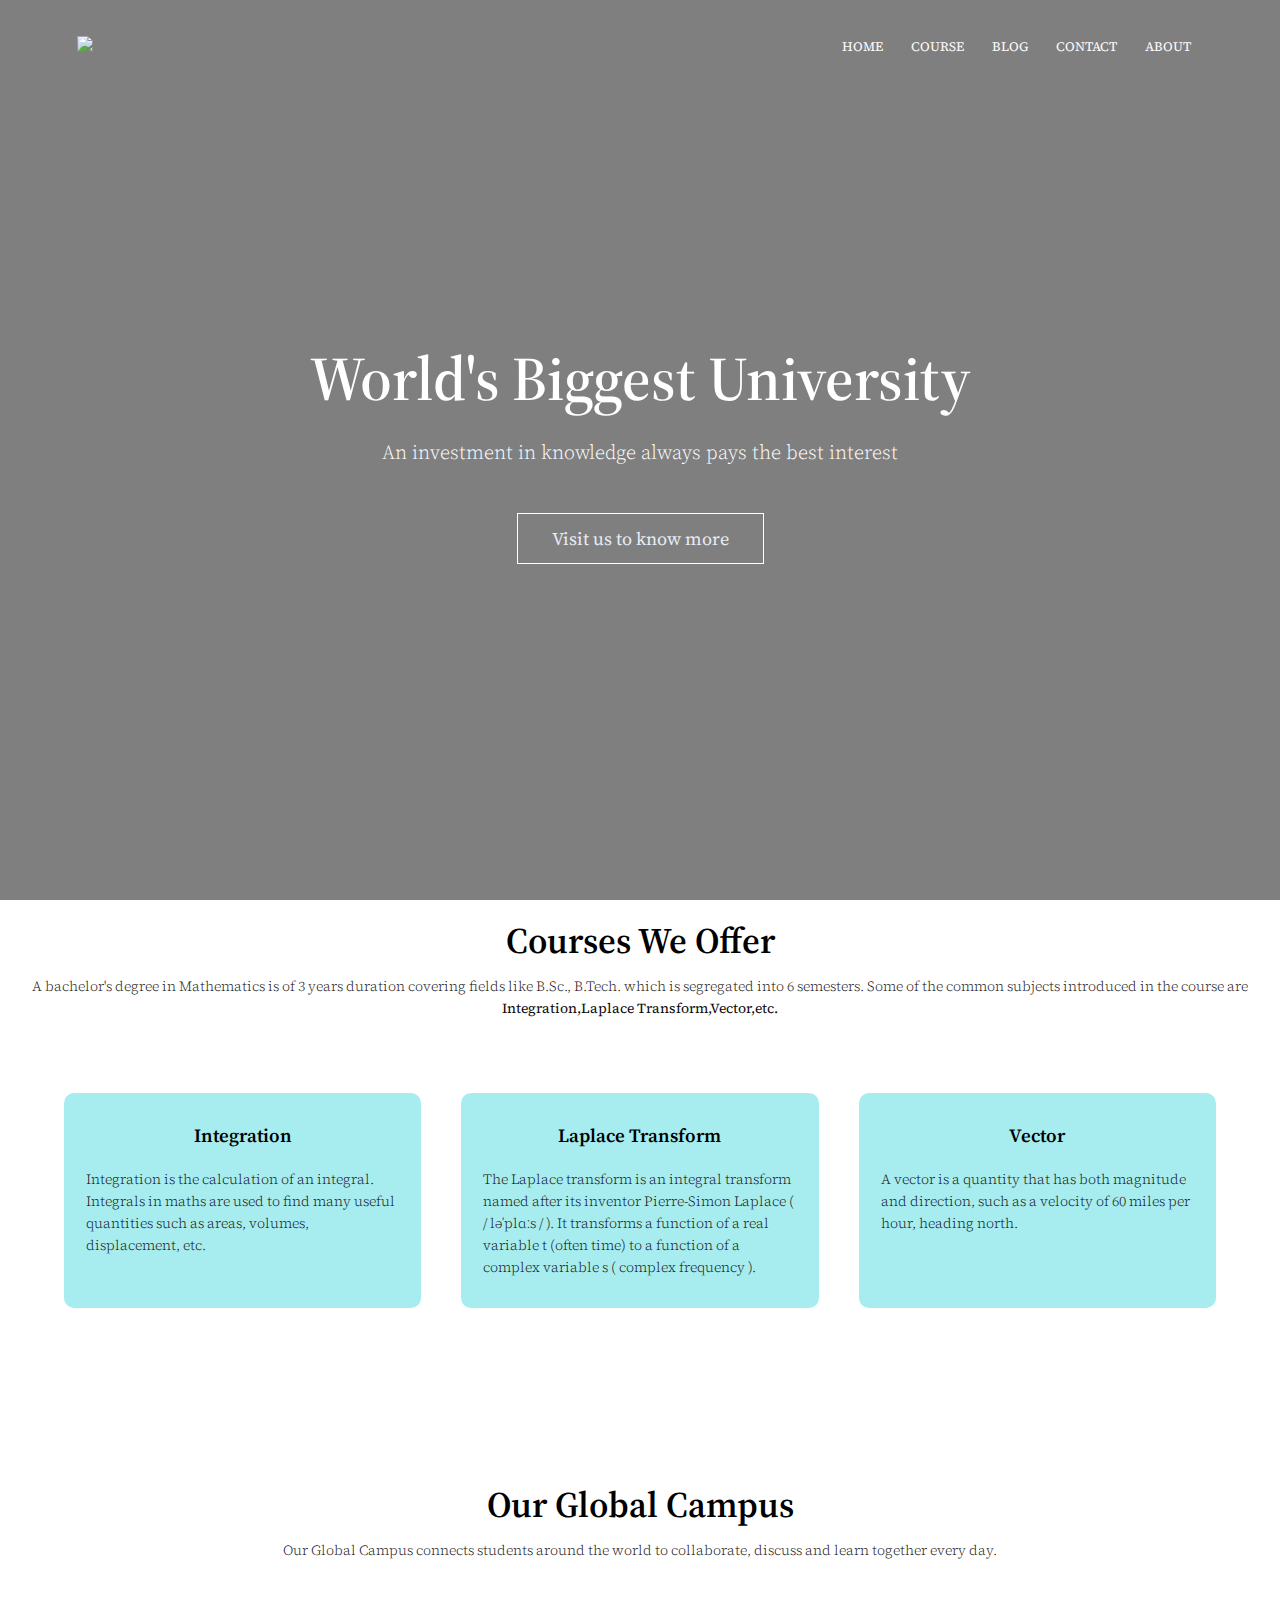
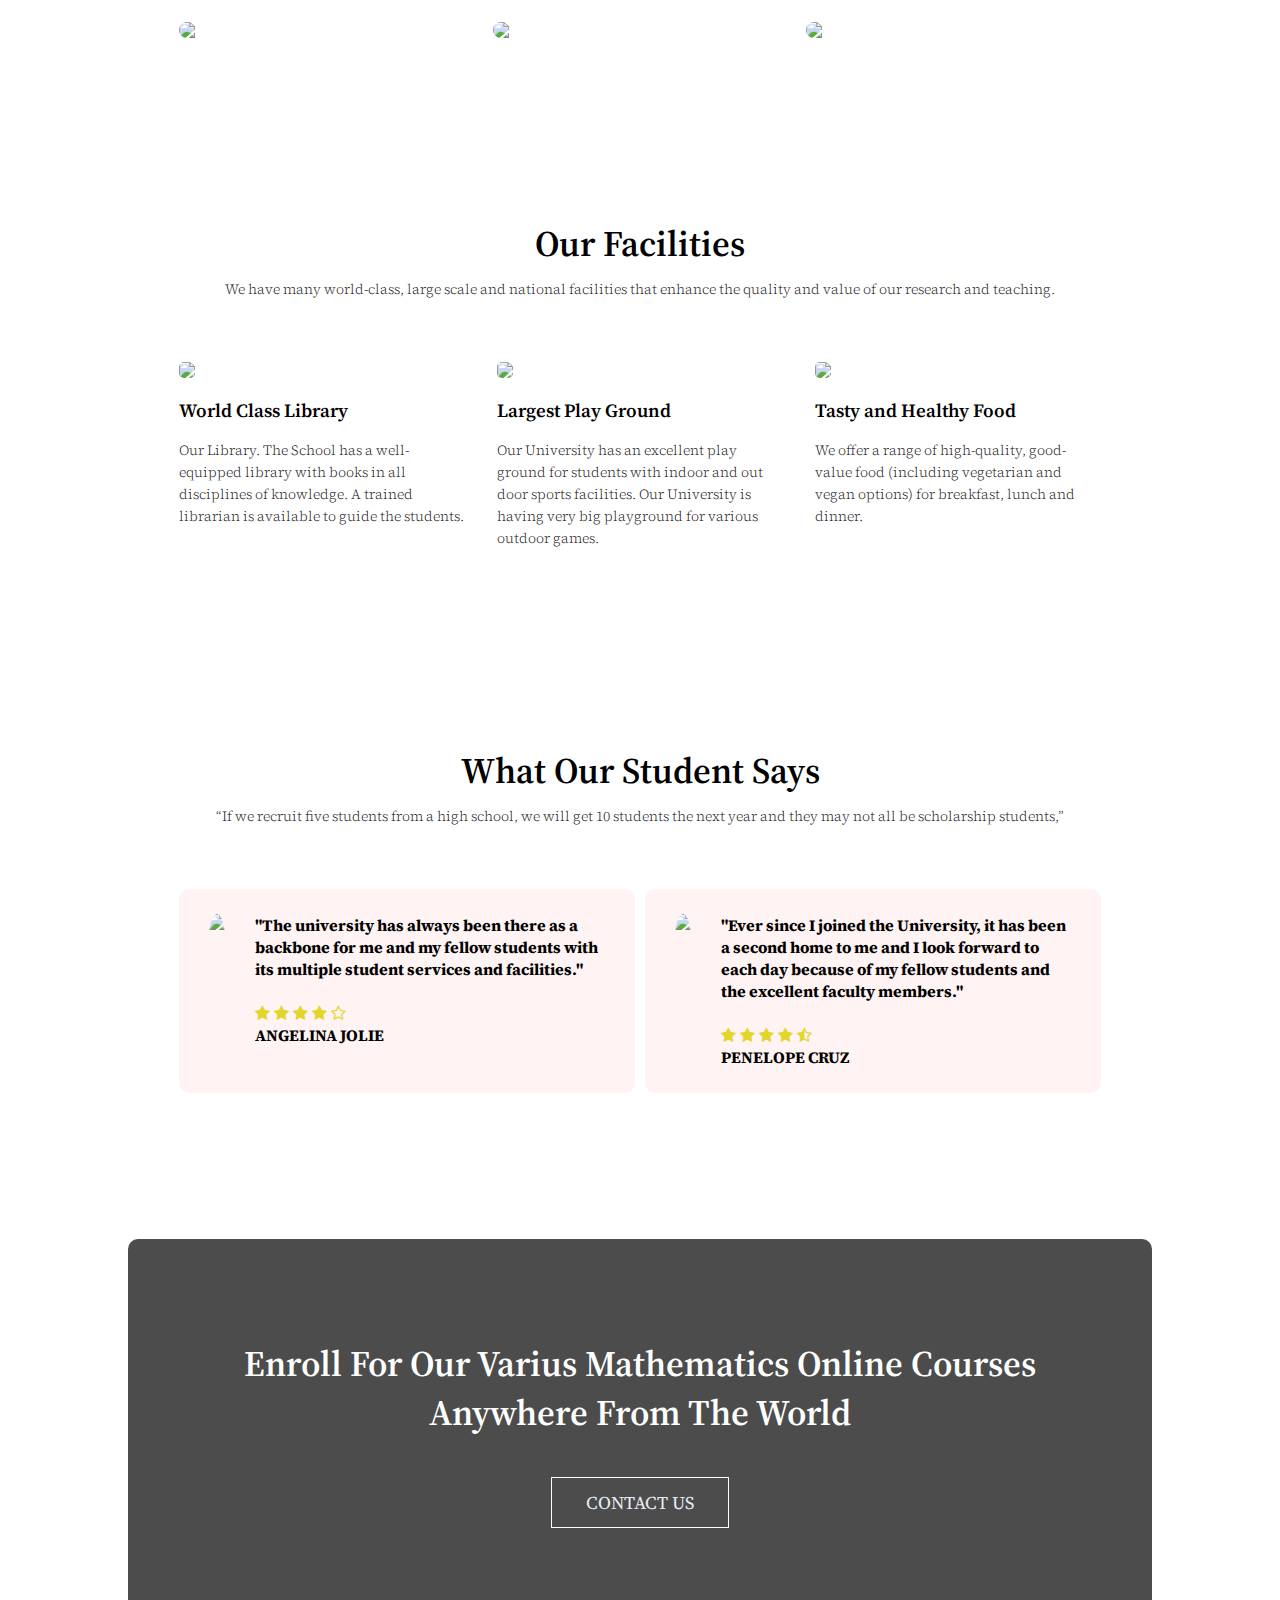
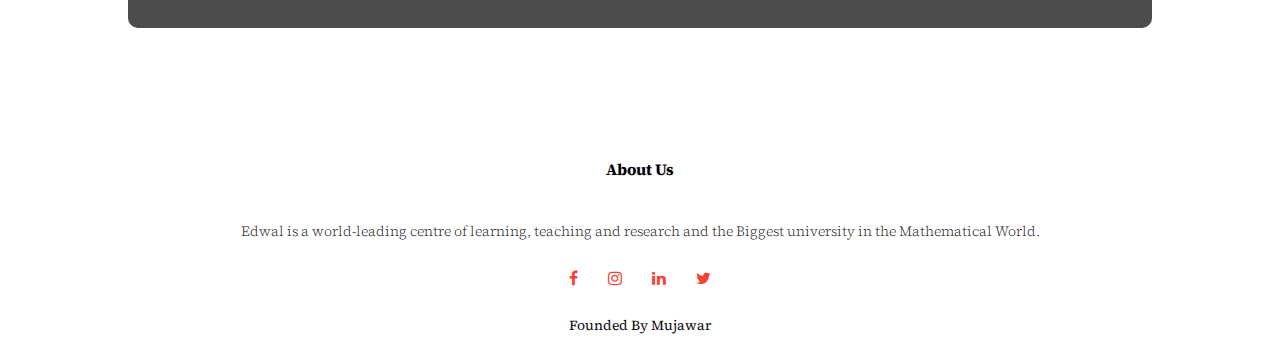
==== index.html @ 0825c918 "Initial Commit" ====
<!DOCTYPE html>
<html>
    <head>
        <meta name="veiwport" content="with=device-width,initial-scale=1.0">
        <title>University Website design</title>
        <link rel="stylesheet" href="style.css">
        <link rel="preconnect" href="https://fonts.googleapis.com">
<link rel="preconnect" href="https://fonts.gstatic.com" crossorigin>
<link href="https://fonts.googleapis.com/css2?family=Source+Serif+4&display=swap" rel="stylesheet">
<link rel="stylesheet" href="https://cdnjs.cloudflare.com/ajax/libs/font-awesome/4.7.0/css/font-awesome.min.css">
    </head>
<body>
<section class="header">
    <nav>
        <a href="index.html"><img src="C:\Users\Ayub\OneDrive\Documents\EDWAL\website\edwal.png"></a>
            <div class="nav-links" id="navLinks">
               <i class="fa fa-times" onclick="hideMenu()"></i>
                <ul>
                    <li><a href="index.html">HOME</a></li>
                    <li><a href="course.html">COURSE</a></li>
                    <li><a href="blog.html">BLOG</a></li>
                    <li><a href="contact.html">CONTACT</a></li>
                    <li><a href="about.html">ABOUT</a></li>
                </ul>
            </div>
            <i class="fa fa-bars" onclick="showMenu()"></i>
    </nav>
<div class="text-box">
    <h1>World's Biggest University</h1>
    <p>
        An investment in knowledge always pays the best interest
    </p>
    <a href="" class="hero-btn">Visit us to know more</a>

</div>


</section>
<!--------COURSE------------>
<section>
    <h1 style="text-align: center;width: 100%;padding-top: 16px;">Courses We Offer</h1>
    <p style=" text-align: center;">A bachelor's degree in Mathematics is of 3 years duration covering fields like B.Sc., B.Tech. which is segregated into 6 semesters. Some of the common subjects introduced in the course are <b>Integration,Laplace Transform,Vector,etc.</b>
    </p>
    <div class="row">
        <div class="course-col">
           <h3 style="text-align: center;">Integration</h3>
           <p>Integration is the calculation of an integral. Integrals in maths are used to find many useful quantities such as areas, volumes, displacement, etc.</p>
        </div>
        <div class="course-col">
            <h3 style="text-align: center;">Laplace Transform</h3>
            <p>The Laplace transform is an integral transform named after its inventor Pierre-Simon Laplace ( / ləˈplɑːs / ). It transforms a function of a real variable t (often time) to a function of a complex variable s ( complex frequency ). </p>
        </div>
        <div class="course-col">
            <h3 style="text-align: center;">Vector</h3>
            <p>A vector is a quantity that has both magnitude and direction, such as a velocity of 60 miles per hour, heading north.</p>
        </div>
    </div>
</section>

<!-------campus----->

<section class="campus">
    <h1>Our Global Campus</h1>
    <p>Our Global Campus connects students around the world to collaborate, discuss and learn together every day.</p>
    <div class="row">
        <div class="campus-col">
            <img src="./website/washington(1).png">
            <div class="layer">
                <h3>INDIA</h3>
            </div>
        </div>
        <div class="campus-col">
            <img src="./website/london.png">
            <div class="layer">
                <h3>LONDON</h3>
            </div>
        </div>
        <div class="campus-col">
            <img src="./website/newyork.png">
            <div class="layer">
                <h3>NEW YORK</h3>
            </div>
        </div>
        
    </div>

</section>


<!----Facilities----->
<section class="facilities">
    <h1>Our Facilities</h1>
    <p>We have many world-class, large scale and national facilities that enhance the quality and value of our research and teaching.</p>
    <div class="row">
        <div class="facilities-col">
            <img src="./website/library.png">
            <h3>World Class Library</h3>
            <p>Our Library. The School has a well-equipped library with books in all disciplines of knowledge. A trained librarian is available to guide the students.</p>
        </div>
        <div class="facilities-col">
            <img src="./website/basketball.png">
            <h3>Largest Play Ground</h3>
            <p>Our University has an excellent play ground for students with indoor and out door sports facilities. Our University is having very big playground for various outdoor games. </p>
        </div>
        <div class="facilities-col">
            <img src="./website/cafeteria.png">
            <h3>Tasty and Healthy Food</h3>
            <p>We offer a range of high-quality, good-value food (including vegetarian and vegan options) for breakfast, lunch and dinner. </p>
        </div>
        
        


    </div>



</section>
<!----testimonials------>
<section class="testimonials">
    <h1>What Our Student Says</h1>
    <p>“If we recruit five students from a high school, we will get 10 students the next year and they may not all be scholarship students,”</p>
    <div class="row">
        <div class="testimonials-col">
            <div style="display: flex;">
                <img src="./website/jolie.jpg">
                <div>
                    <h4>"The university has always been there as a backbone for me and my fellow students with its multiple student services and facilities."</h4><br>
                    <i class="fa fa-star"></i>
                    <i class="fa fa-star"></i>
                    <i class="fa fa-star"></i>
                    <i class="fa fa-star"></i>
                    <i class="fa fa-star-o"></i>
                    <br><span style="font-size: medium;font-weight: bold;">ANGELINA JOLIE</span><br>
                </div>
            </div>
        </div>
        <div class="testimonials-col">
            <div style="display: flex;">
                <img src="./website/Penolope cruz.jpg">
                <div>
                    <h4>"Ever since I joined the University, it has been a second home to me and I look forward to each day because of my fellow students and the excellent faculty members."</h4><br>
                    <i class="fa fa-star"></i>
                    <i class="fa fa-star"></i>
                    <i class="fa fa-star"></i>
                    <i class="fa fa-star"></i>
                    <i class="fa fa-star-half-o"></i>
                    <br><span style="font-size: medium;font-weight: bold;">PENELOPE CRUZ</span><br>
                </div>
            </div>
        </div>
       
    </div>

</section>

<!------call to action---->
<section class="cta">
    <h1>Enroll For Our Varius Mathematics Online Courses <br/>Anywhere From The World</h1>
    <a href="" class="hero-btn">CONTACT US</a>
</section>

<!-----Footer----->
<section>
    <h4 class="footer">About Us</h4>
    <p style="text-align: center;">Edwal is a world-leading centre of learning, teaching and research and the Biggest university in the Mathematical World.</p>
    <div style="text-align: center;" class="icons">
        <i class="fa fa-facebook"></i>
        <i class="fa fa-instagram"></i>
        <i class="fa fa-linkedin"></i>
        <i class="fa fa-twitter"></i>
    </div>
    <p style="text-align: center;"><b>Founded By Mujawar</b></p>
</section>






<!-----javascript for toggle Menu----->


<script>
    var navLinks = document.getElementById("navLinks");
    function showMenu(){
        navLinks.style.right = "0";
    }
    function hideMenu(){
        navLinks.style.right = "-200px";
    }
</script>

</body>
</html>
---- style.css ----
*{
    margin: 0;
    padding: 0;
    font-family: 'Source Serif 4', sans-serif;
}
.header{
    min-height: 100vh;
    width: 100%;
    background: linear-gradient( rgba(0, 0, 0, 0.5), rgba(0, 0, 0, 0.5) ), url('./website/ban222.webp');
    background-position: center;
    background-size: cover;
    position: relative;
}
nav{
    display: flex;
    padding: 2% 6%;
    justify-content: space-between;
    align-items: center;
}
nav img{
    width: 150px;
}
.nav-links{
    flex: 1;
    text-align: right;
}
.nav-links ul li{
    list-style: none;
    display: inline-block;
    padding: 8px 12px;
    position: relative;
}
.nav-links ul li a{
    color:rgb(255, 251, 251) ;
    text-decoration:none;
    font-size: 13px;

}
.nav-links ul li::after{
    content:'';
    width: 0%;
    height: 2px;
    background:#dceb0b;
    display:block ;
    margin: auto;
    transition: 0.5s;
}
.nav-links ul li:hover::after{
    width: 100%;   
}
.text-box{
    width:90% ;
    color: #fff;
    position: absolute;
    top: 50%;
    left: 50%;
    transform: translate(-50%,-50%);
    text-align: center;

}
.text-box h1{
    font-size: 62px;
}
.text-box p{
    margin: 10px 0 40px;
    font-size: 20px;
    color: #fff;
}
.hero-btn{
    display: inline-block;
    text-decoration: none;
    color: rgb(231, 237, 245);
    border:1px solid #fff;
    padding: 12px 34px;
    font-size: 18px;
    background: transparent;
    position:relative;
    cursor: pointer;
}
.hero-btn:hover{
    border: 1px solid #dde019;
    background: #cbce18;
    transition: 1s;
}
nav .fa{
    display: none;
}




@media(max-width:700px){
    .text-box h1{
        font-size: 20px;
    } 
    .nav-links ul li{
        display: block;
    }
    .nav-links{
        position: fixed;
        background: #0d77bd;
        height: 100vh;
        width: 200px;
        top: 0;
        right:-200px;
        text-align: left;
        z-index: 2;
        transition: 1s;
        
    }
    nav .fa{
        display: block;
        color: rgb(202, 202, 22);
        margin: 10px; ;
        font-size: 22px;
        cursor: pointer;
        
    }
}
/*-------COURSE------*/
.course{
    width: 80%;
    margin: auto;
    text-align: center;
    padding-top: 100px;

}
h1{
    font-size: 36px;
    font-weight: 600;
}
p{
    color: rgb(10, 7, 7);
    font-size: 14px ;
    font-weight: 300;
    line-height: 22px;
    padding: 10px;

}
.row{
    margin: 5%;
    display: flex;
    justify-content: space-between;
}
.course-col{
    flex-basis: 31%;
    background: #a7ecee;
    border-radius: 10px;
    margin-bottom: 5%;
    padding: 20px 12px;
    box-sizing: border-box;
    transition: 0.5s;
}
h3{
    text-align: center;
    font-weight: 600;
    margin : 10px 0;
}
.course-col:hover{
    box-shadow: 0 0 20px 0px rgba(0,0,0,0.2);
}
@media(max-width: 700px){
    .row{
        flex-direction: column;
    }
}
/*--------campus-------*/
.campus{
    width: 80%;
    margin: auto;
    text-align: center;
    padding-top: 50px;

}
.campus-col{
    flex-basis: 32%;
    border-radius: 10px;
    margin-bottom: 30px;
    position: relative;
    overflow: hidden;
}
.campus-col img{
    width: 100%;
    display: block;
}
.layer{
    background: transparent;
    height: 100%;
    width: 100%;
    position:absolute;
    top: 0;
    left: 0;
    transition: 0.5s;
}
.layer:hover{
    background: rgba(248, 252, 16, 0.7);
}
.layer h3{
    width: 100%;
    font-weight: 500;
    color: rgb(0, 0, 0);
    font-size: 26px;
    bottom: 0;
    left: 50%;
    transform: translate(-50%);
    position: absolute;
    opacity: 0;
    transition: 0.5s;
}
.layer:hover h3{
    bottom: 49%;
    opacity: 1;
}
/*-------facilities-----*/

.facilities{
    width: 80%;
    margin: auto;
    text-align: center ;
    padding-top: 100px;

}
.facilities-col{
    flex-basis: 31%;
    border-radius: 10px;
    margin-bottom: 5%;
    text-align: left;
}
.facilities-col img{
    width: 100%;
    border-radius: 5px;
}
.facilities-col p{
    padding: 0;

}
.facilities-col h3{
    margin-top:15px;
    margin-bottom:16px;
    text-align: left;

}
/*--------testimonials-------*/
.testimonials{
    width: 80%;
    margin: auto;
    padding-top: 100px;
    text-align: center;
}
.testimonials-col{
    flex-basis:44%;
    border-radius:10px;
    margin-bottom:5% ;
    text-align: left;
    background: #fff3f3;
    padding:25px;
    cursor:pointer;
    display: flex;
}
.testimonials-col img{
    height:50px ;
    margin-left:5px ;
    margin-right:30px ;
    border-radius:50% ;

}
.testimonials-col p{
    padding: 0;

}
.testimonials-col h3{
    margin-top: 15px;
    text-align: left;
}
.testimonials-col .fa {
color: rgb(226, 214, 42);
}

/*-------call to action-----*/
.cta{
    margin:100px auto ;
    width:80% ;
    background-image:linear-gradient(rgba(0,0,0,0.7),rgba(0,0,0,0.7)),url(../EDWAL/website/banner2.jpg);
    background-position: center;
    background-size: cover;
    border-radius: 10px;
    text-align: center;
    padding: 100px 0;
}
.cta h1{
    color: #fff;
    padding: 0;
    margin-bottom: 40px;
}
@media(max-width=700px){
    .cta h1{
        font-size: 24px;
    }
}

/*-------footer-----*/
.footer{
    width:100% ;
    text-align:center ;
    padding: 30px 0;
}
.footer h4{
    margin-bottom:25px;
    margin-top:20px;
    font-weight: 600;

}
.icons .fa{
    color:#f44336 ;
    margin:0 13px ;
    cursor: pointer;
    padding:18px 0 ;
    
}
.sub-header{
    min-height: 50vh;
    width: 100%;
    background: linear-gradient( rgba(0, 0, 0, 0.5), rgba(0, 0, 0, 0.5) ), url('./website/background.jpg');
    background-position: center;
    background-size: cover;
    position: relative;
}
nav{
    display: flex;
    padding: 2% 6%;
    justify-content: space-between;
    align-items: center;
}


/*-----blog-content---*/
.blog-content{
    width: 80%;
    margin:auto;
    padding:60px 0;
}
.blog-left{
    flex-basis: 65%;
}
.blog-left img{
    width: 100%;
}
.blog-left h2{
    color:#222 ;
    font-weight:600 ;
    margin:30px 0;

}
.blog-left p{
    color: rgb(0, 0, 0);
    padding: 0;
}
.blog-right{
    flex-basis: 32%;
}
.blog-right h3{
    background:#13140a;
    color:rgb(234, 240, 241) ;
    font-size:7px 0;
    padding:16px ;
    margin-bottom:20px;
}
.blog-right div{
    display:flex ;
    align-items:center ;
    justify-content:space-between;
    color: rgb(9, 197, 181);
    padding: 8px;
    box-sizing: border-box;
}
.comment-box{
    border: 1px solid rgb(12, 9, 9);
    margin: 50px 0;
    padding: 10px 20px;
}
.comment-box h3{
    text-align: left;
}
.comment-form input, .comment-form textarea{
    width:100%;
    padding:10px;
    margin:15px 0;
    box-sizing: border-box;
    border: none;
    outline: none;
    background: #12dde4;

}
.comment-form button{
    margin: 10px 0;
    
}
@media(max-width:700px){
    .sub-header h1{
        font-size: 24px;
    }
}
/*-----contact us-----*/
.location{
    width:80% ;
    margin:auto ;
    padding:80px 0 ;
}
.location iframe{
    width: 100%;
}
.contact-us{
    width: 80%;
    margin: auto;
}
.contact-col{
    flex-basis: 48%;
    margin-bottom: 30px;
}
.contact-col div{
    display: flex;
    margin-bottom:40px ;
    align-items: center;
}
.contact-col div .fa{
    font-size: 28px;
    color: #18959e;
    margin: 10px;
    margin-right: 30px;
}
.contact-col div p{
    padding: 0;
}
.contact-col div h5{
    font-size: 20px;
    margin-bottom: 5px;
    color: rgb(18, 119, 126);
    font-weight: 400;
}
.contact-col input, .contact-col textarea{
    width: 100%;
    padding: 15px;
    margin-bottom: 17px;
    outline: none;
    border: 1px solid #ccc;
    box-sizing: border-box;
}
.sub-header{
    height:50vh ;
    width:100% ;
    background-image:linear-gradient(rgba(4,9,30,0.7),rgba(4,9,30,0.7)),url(./website/background.jpg) ;
    background-position:center ;
    background-size:cover ;
    text-align: center;
    color: #fff;

}
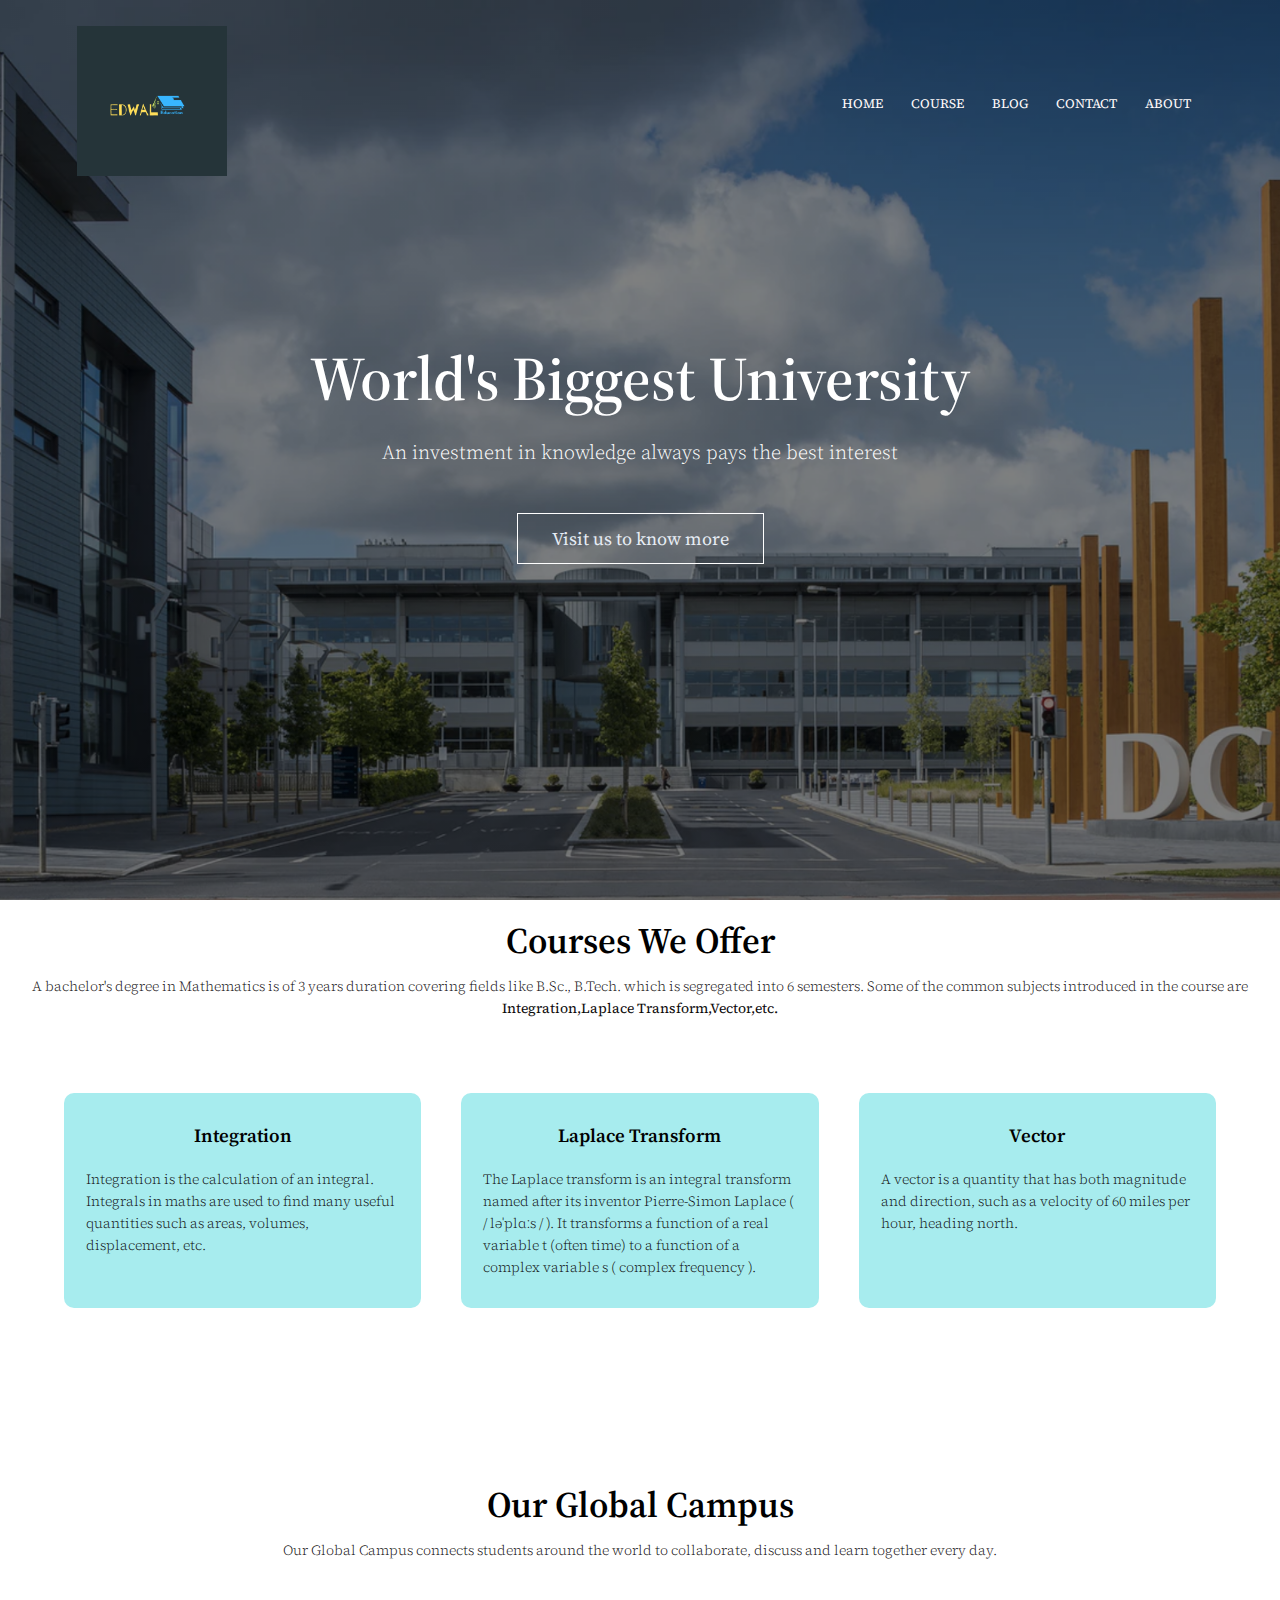
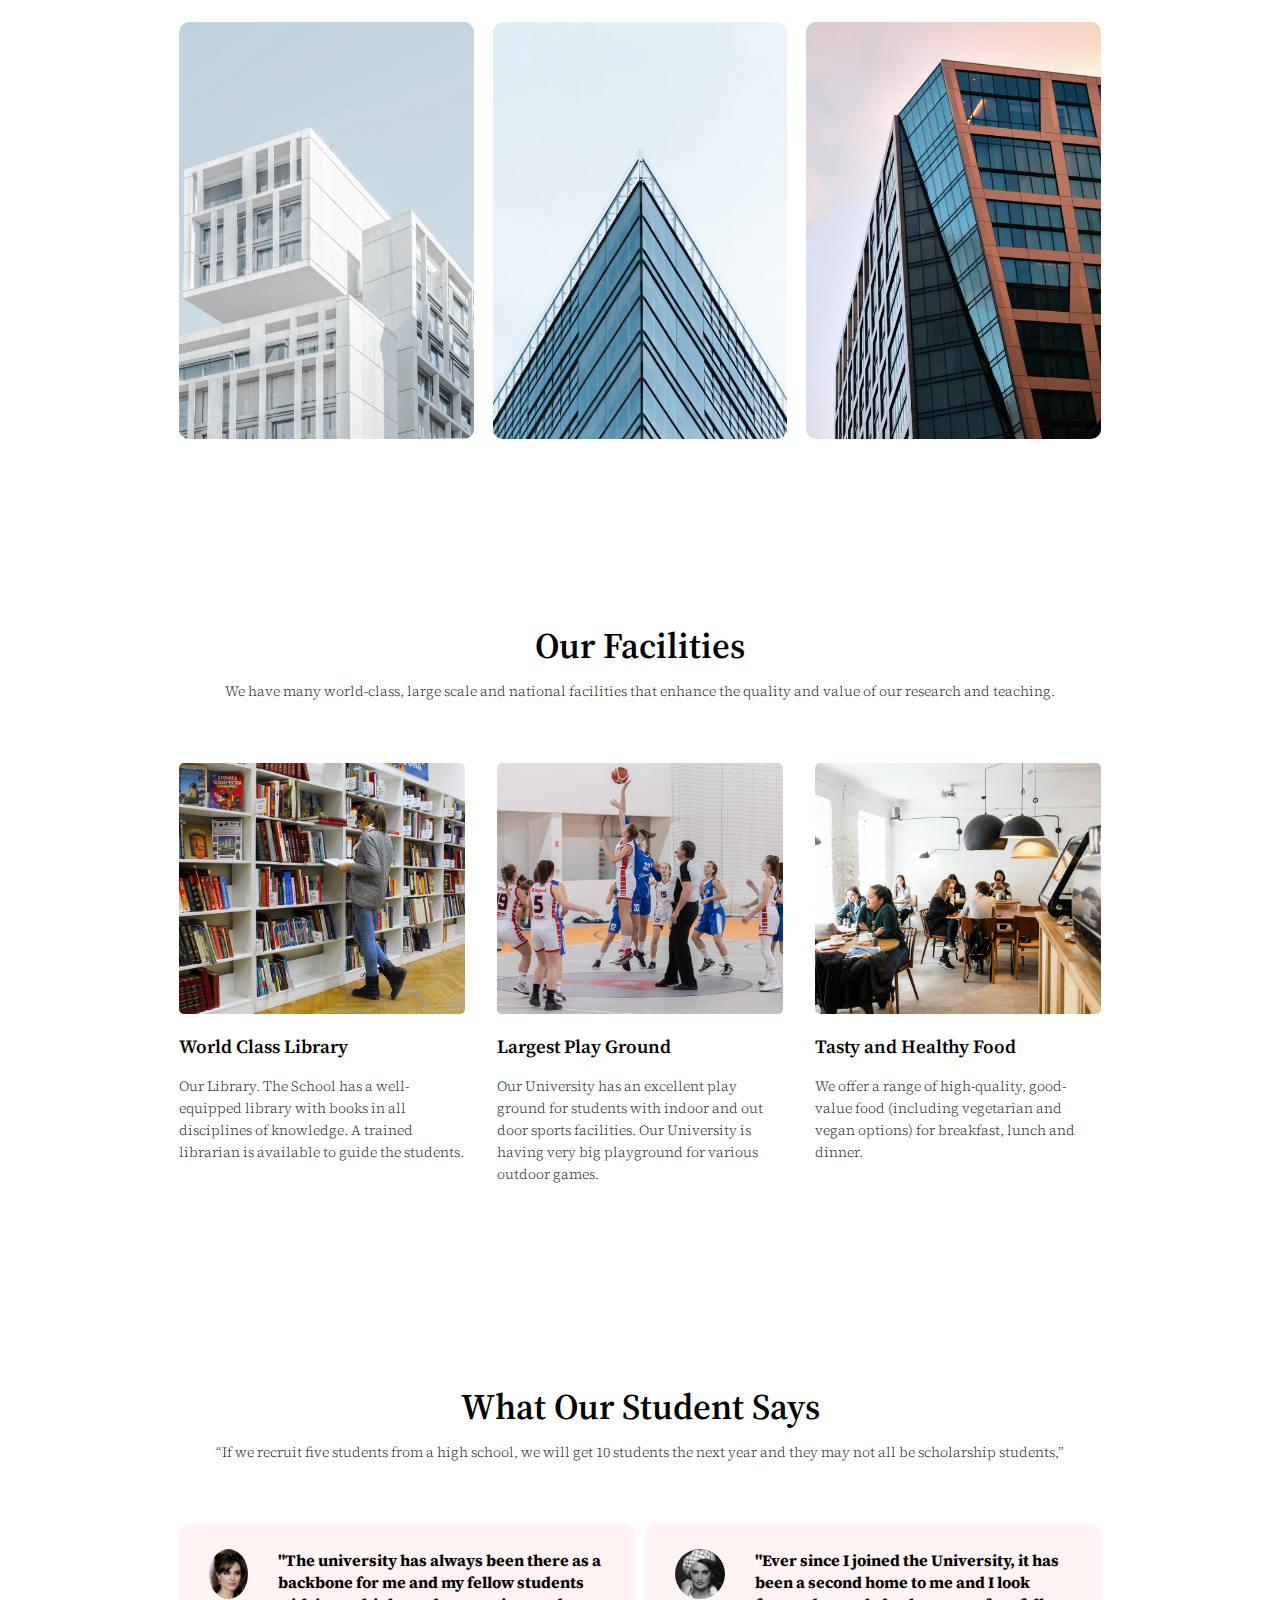
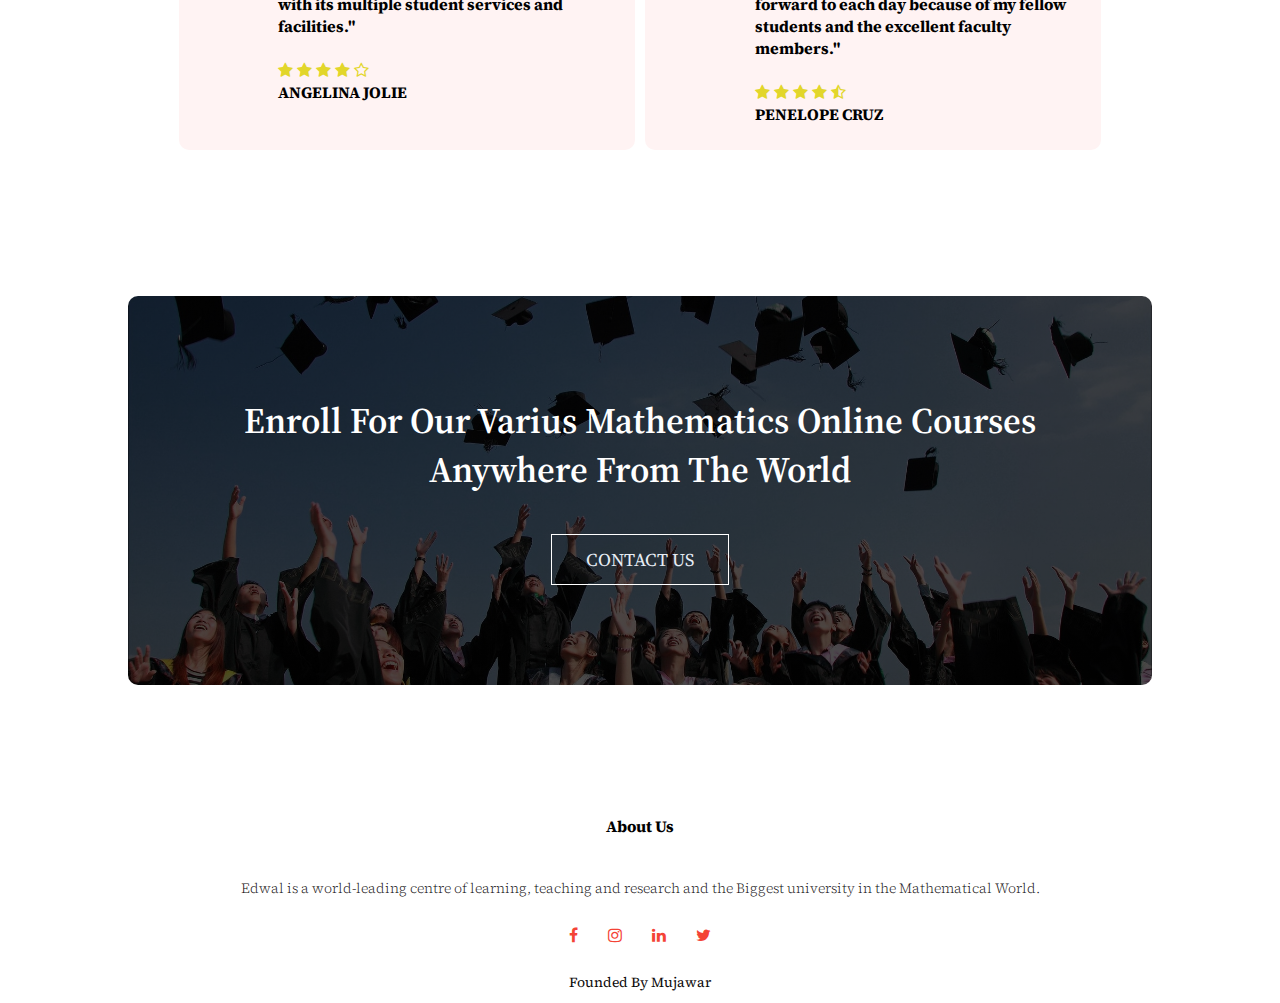
==== commit 1a922f53: "Added Images" ====
--- a/index.html
+++ b/index.html
@@ -12,7 +12,7 @@
 <body>
 <section class="header">
     <nav>
-        <a href="index.html"><img src="C:\Users\Ayub\OneDrive\Documents\EDWAL\website\edwal.png"></a>
+        <a href="index.html"><img src="./Images/edwal logo.webp"></a>
             <div class="nav-links" id="navLinks">
                <i class="fa fa-times" onclick="hideMenu()"></i>
                 <ul>
@@ -64,19 +64,19 @@
     <p>Our Global Campus connects students around the world to collaborate, discuss and learn together every day.</p>
     <div class="row">
         <div class="campus-col">
-            <img src="./website/washington(1).png">
+            <img src="./Images/washington.png">
             <div class="layer">
                 <h3>INDIA</h3>
             </div>
         </div>
         <div class="campus-col">
-            <img src="./website/london.png">
+            <img src="./Images/london.png">
             <div class="layer">
                 <h3>LONDON</h3>
             </div>
         </div>
         <div class="campus-col">
-            <img src="./website/newyork.png">
+            <img src="./Images/newyork.png">
             <div class="layer">
                 <h3>NEW YORK</h3>
             </div>
@@ -93,17 +93,17 @@
     <p>We have many world-class, large scale and national facilities that enhance the quality and value of our research and teaching.</p>
     <div class="row">
         <div class="facilities-col">
-            <img src="./website/library.png">
+            <img src="./Images/library.png">
             <h3>World Class Library</h3>
             <p>Our Library. The School has a well-equipped library with books in all disciplines of knowledge. A trained librarian is available to guide the students.</p>
         </div>
         <div class="facilities-col">
-            <img src="./website/basketball.png">
+            <img src="./Images/CourseBanner.png">
             <h3>Largest Play Ground</h3>
             <p>Our University has an excellent play ground for students with indoor and out door sports facilities. Our University is having very big playground for various outdoor games. </p>
         </div>
         <div class="facilities-col">
-            <img src="./website/cafeteria.png">
+            <img src="./Images/cafeteria.png">
             <h3>Tasty and Healthy Food</h3>
             <p>We offer a range of high-quality, good-value food (including vegetarian and vegan options) for breakfast, lunch and dinner. </p>
         </div>
@@ -123,7 +123,7 @@
     <div class="row">
         <div class="testimonials-col">
             <div style="display: flex;">
-                <img src="./website/jolie.jpg">
+                <img src="./Images/angelina jolie.jpg">
                 <div>
                     <h4>"The university has always been there as a backbone for me and my fellow students with its multiple student services and facilities."</h4><br>
                     <i class="fa fa-star"></i>
@@ -137,7 +137,7 @@
         </div>
         <div class="testimonials-col">
             <div style="display: flex;">
-                <img src="./website/Penolope cruz.jpg">
+                <img src="./Images/penolope cruz.jfif">
                 <div>
                     <h4>"Ever since I joined the University, it has been a second home to me and I look forward to each day because of my fellow students and the excellent faculty members."</h4><br>
                     <i class="fa fa-star"></i>
--- a/style.css
+++ b/style.css
@@ -6,7 +6,7 @@
 .header{
     min-height: 100vh;
     width: 100%;
-    background: linear-gradient( rgba(0, 0, 0, 0.5), rgba(0, 0, 0, 0.5) ), url('./website/ban222.webp');
+    background: linear-gradient( rgba(0, 0, 0, 0.5), rgba(0, 0, 0, 0.5) ), url('./Images/IndexBanner.png');
     background-position: center;
     background-size: cover;
     position: relative;
@@ -280,7 +280,7 @@
 .cta{
     margin:100px auto ;
     width:80% ;
-    background-image:linear-gradient(rgba(0,0,0,0.7),rgba(0,0,0,0.7)),url(../EDWAL/website/banner2.jpg);
+    background-image:linear-gradient(rgba(0,0,0,0.7),rgba(0,0,0,0.7)),url(./Images/background.jpg);
     background-position: center;
     background-size: cover;
     border-radius: 10px;
@@ -320,7 +320,7 @@
 .sub-header{
     min-height: 50vh;
     width: 100%;
-    background: linear-gradient( rgba(0, 0, 0, 0.5), rgba(0, 0, 0, 0.5) ), url('./website/background.jpg');
+    background: linear-gradient( rgba(0, 0, 0, 0.5), rgba(0, 0, 0, 0.5) ), url('./Images/background.jpg');
     background-position: center;
     background-size: cover;
     position: relative;
@@ -448,7 +448,7 @@
 .sub-header{
     height:50vh ;
     width:100% ;
-    background-image:linear-gradient(rgba(4,9,30,0.7),rgba(4,9,30,0.7)),url(./website/background.jpg) ;
+    background-image:linear-gradient(rgba(4,9,30,0.7),rgba(4,9,30,0.7)),url(./Images/background.jpg) ;
     background-position:center ;
     background-size:cover ;
     text-align: center;
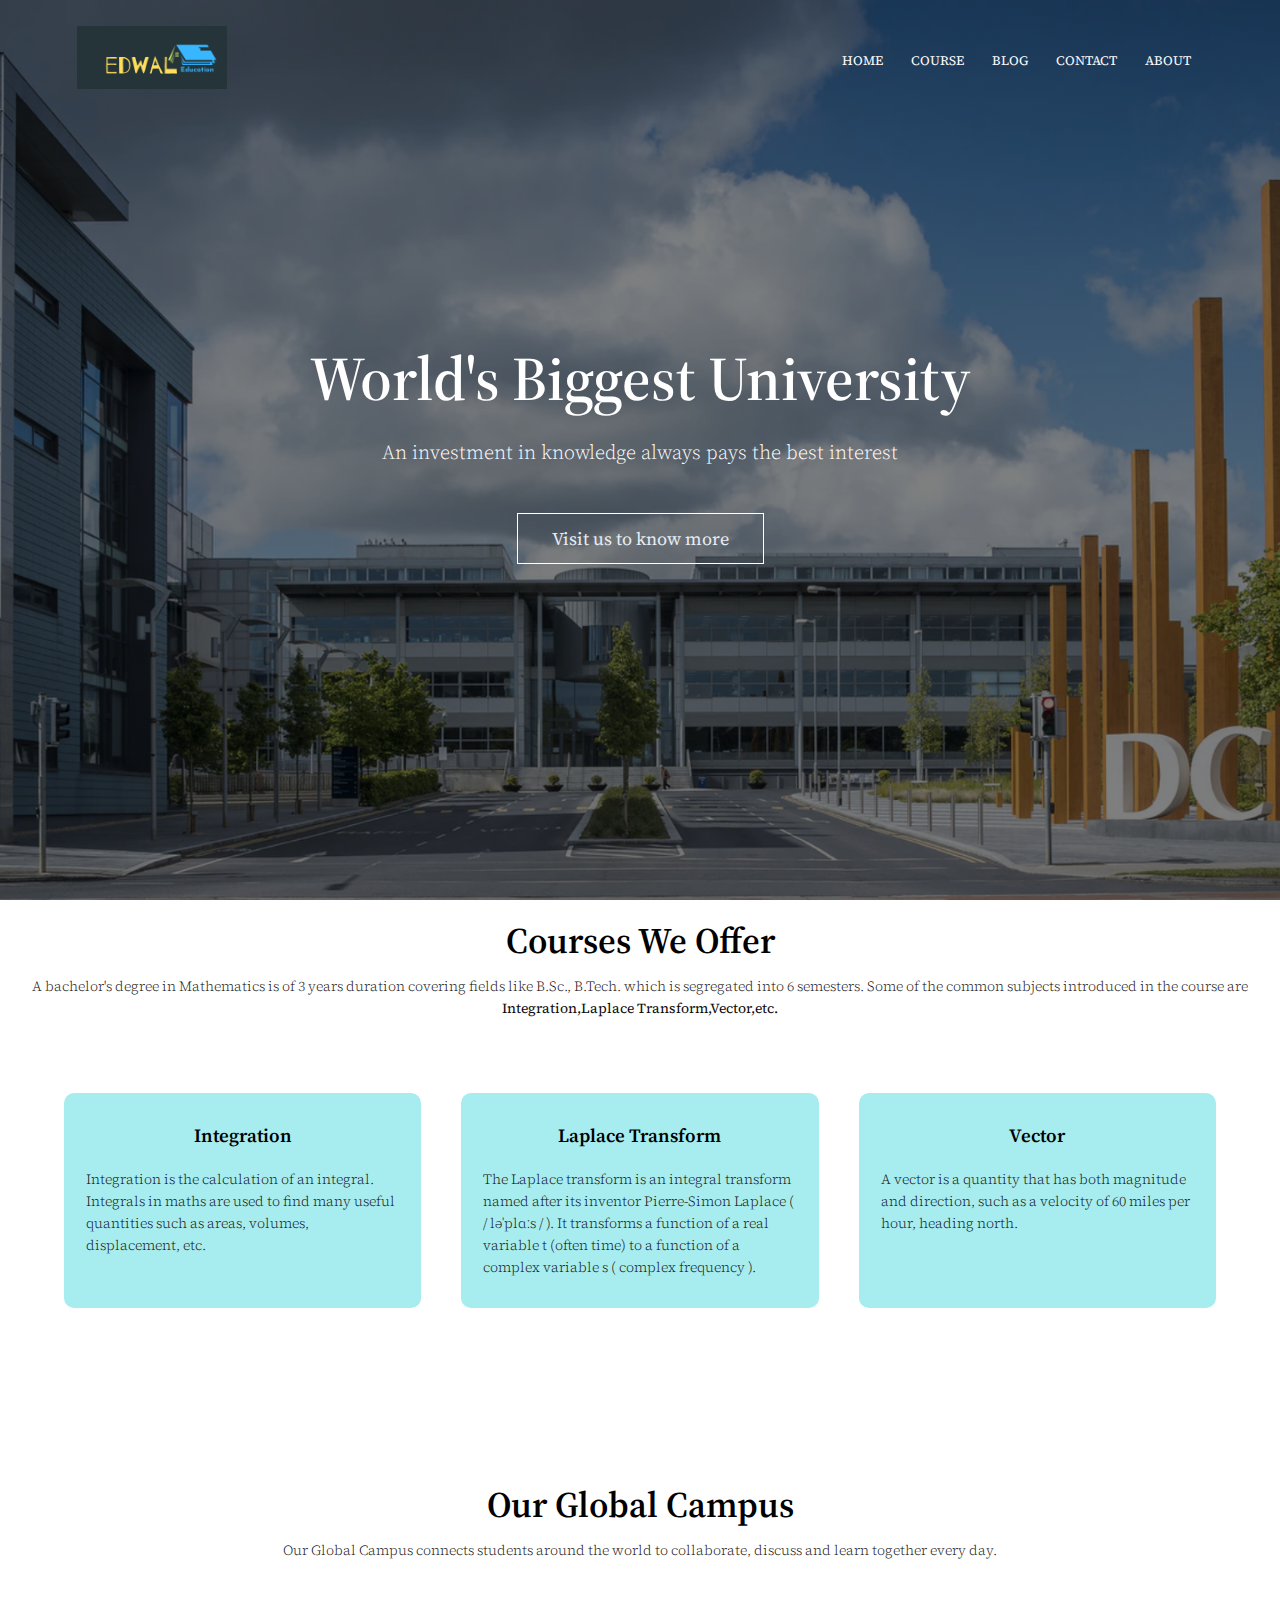
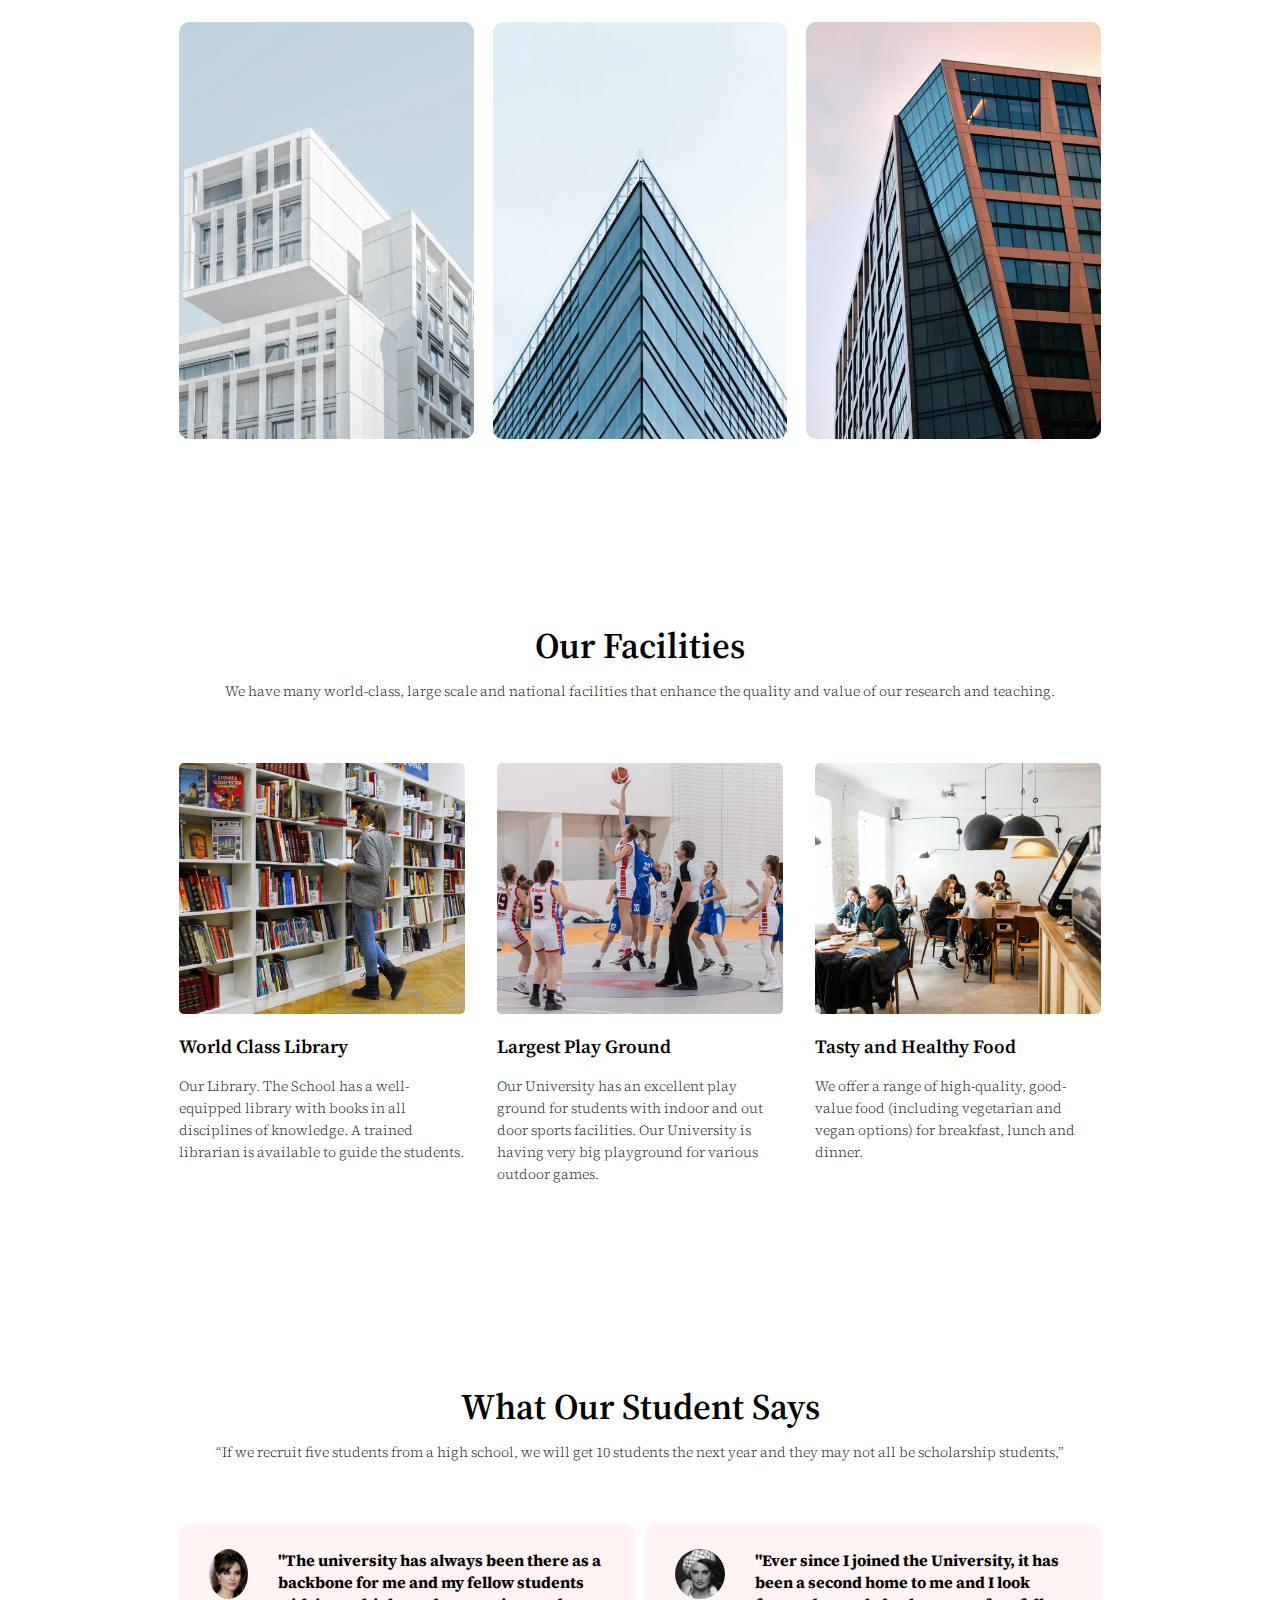
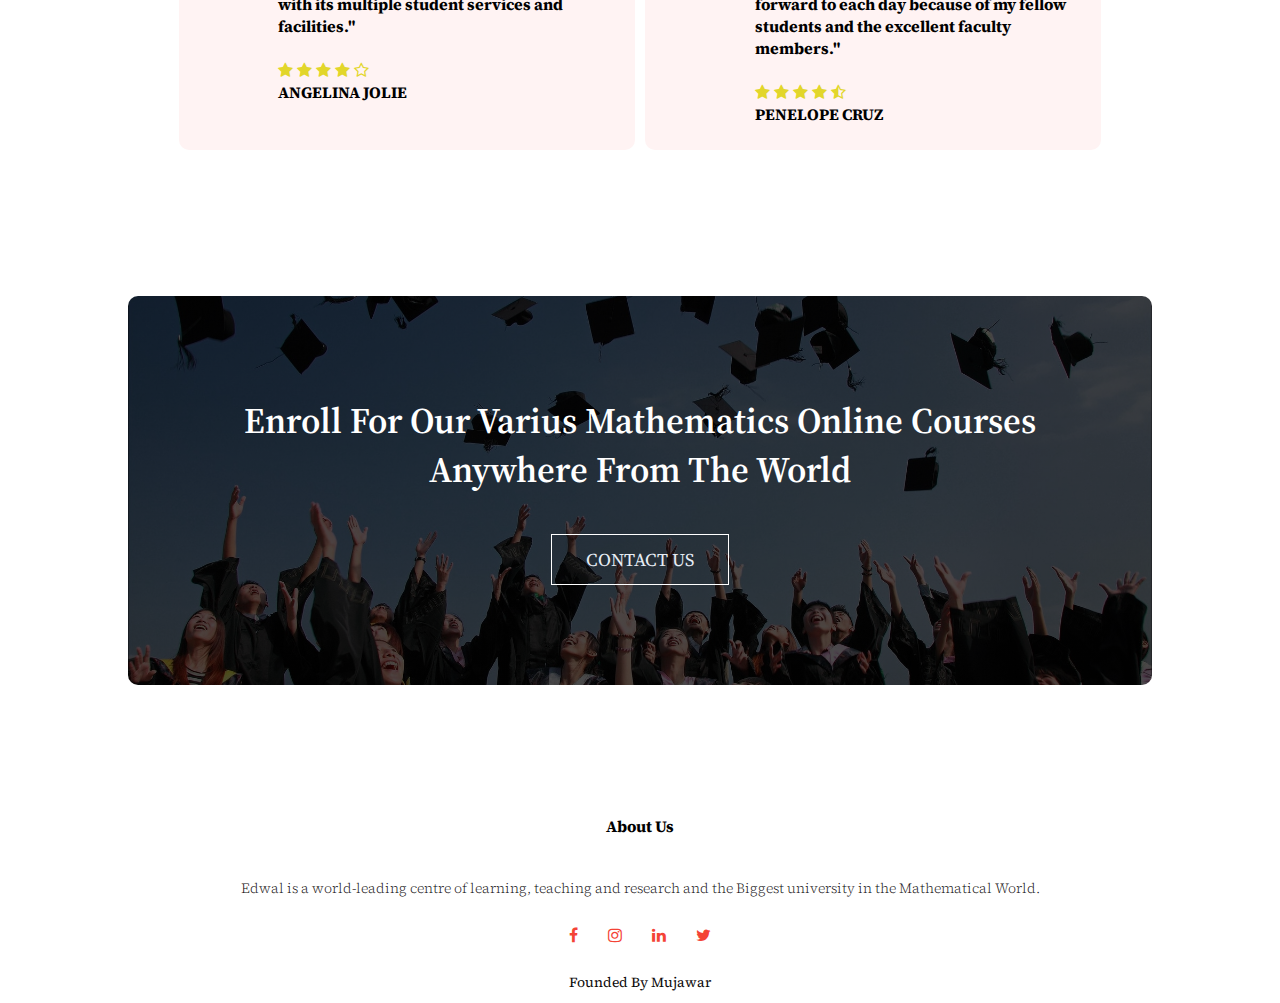
==== commit b8c1cdf2: "Deleted Old images , added new logo" ====
--- a/index.html
+++ b/index.html
@@ -12,7 +12,7 @@
 <body>
 <section class="header">
     <nav>
-        <a href="index.html"><img src="./Images/edwal logo.webp"></a>
+        <a href="index.html"><img src="./Images/WebLogo.png"></a>
             <div class="nav-links" id="navLinks">
                <i class="fa fa-times" onclick="hideMenu()"></i>
                 <ul>
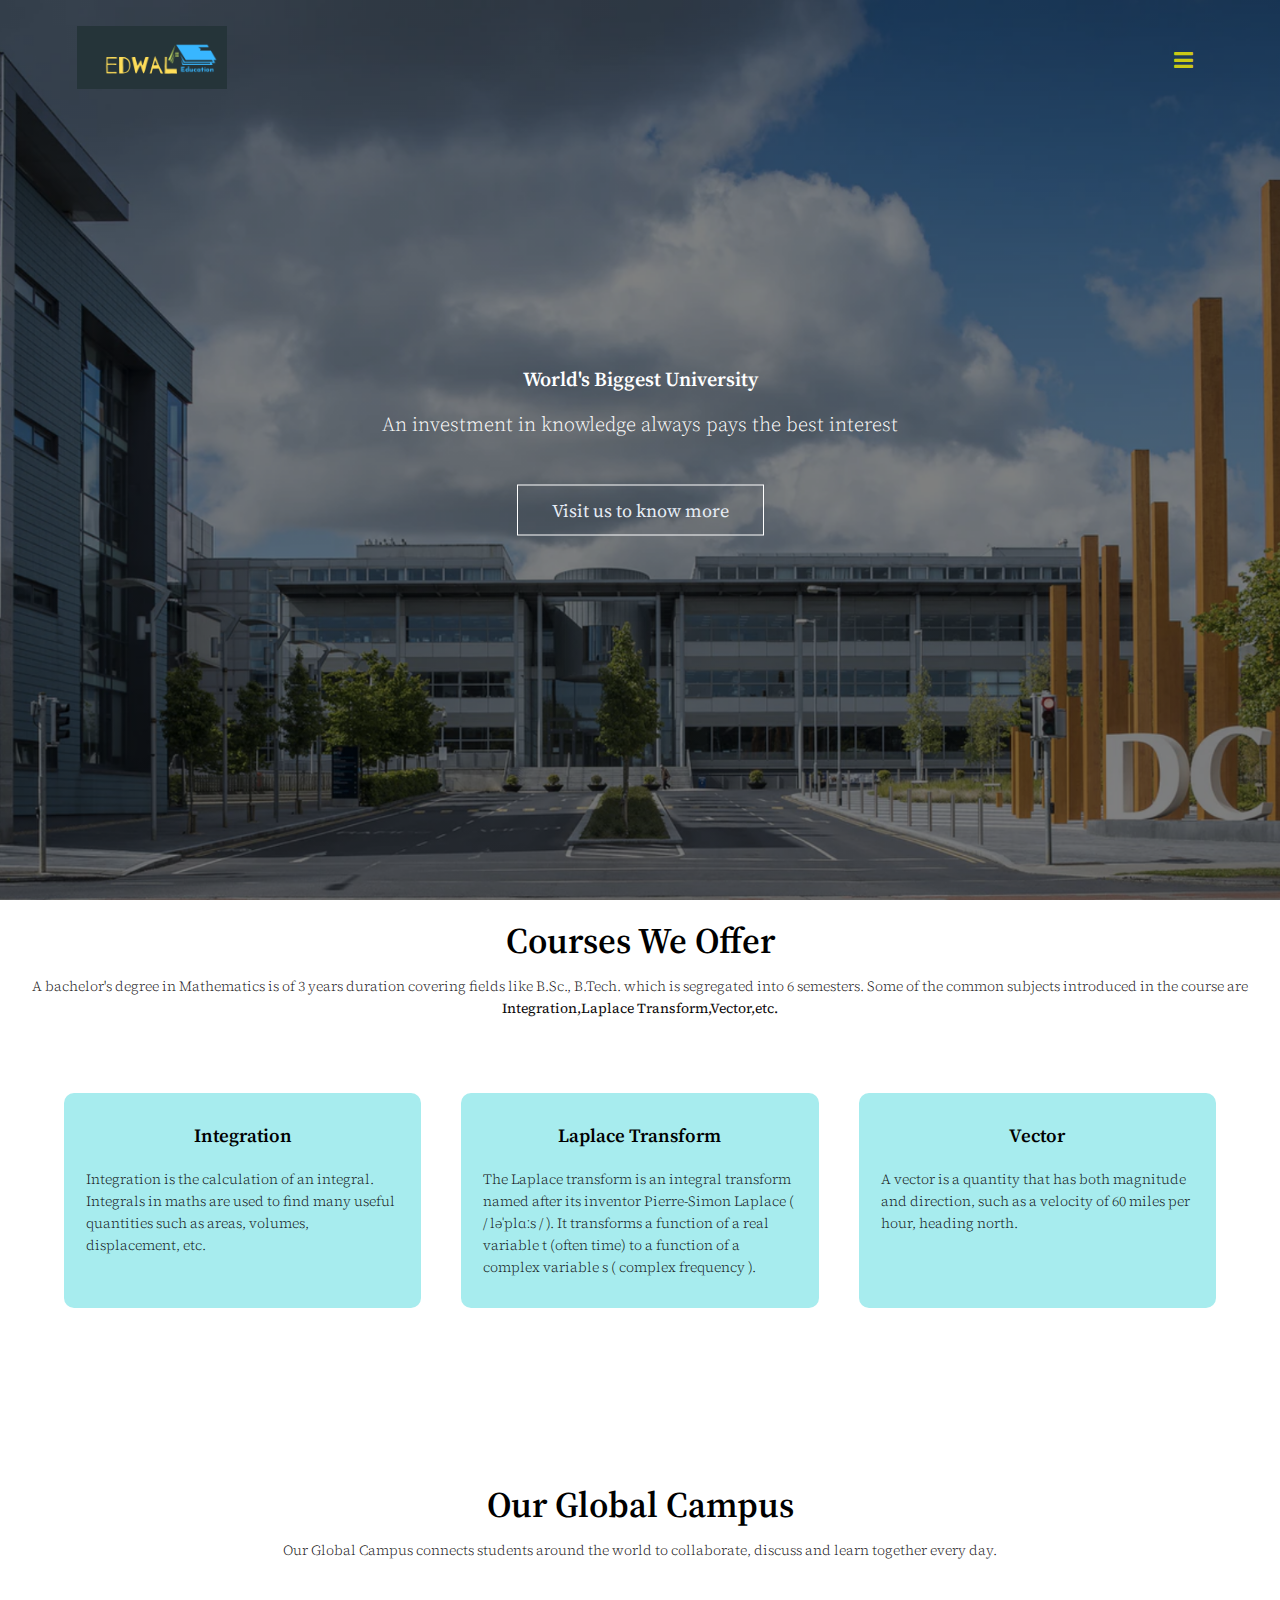
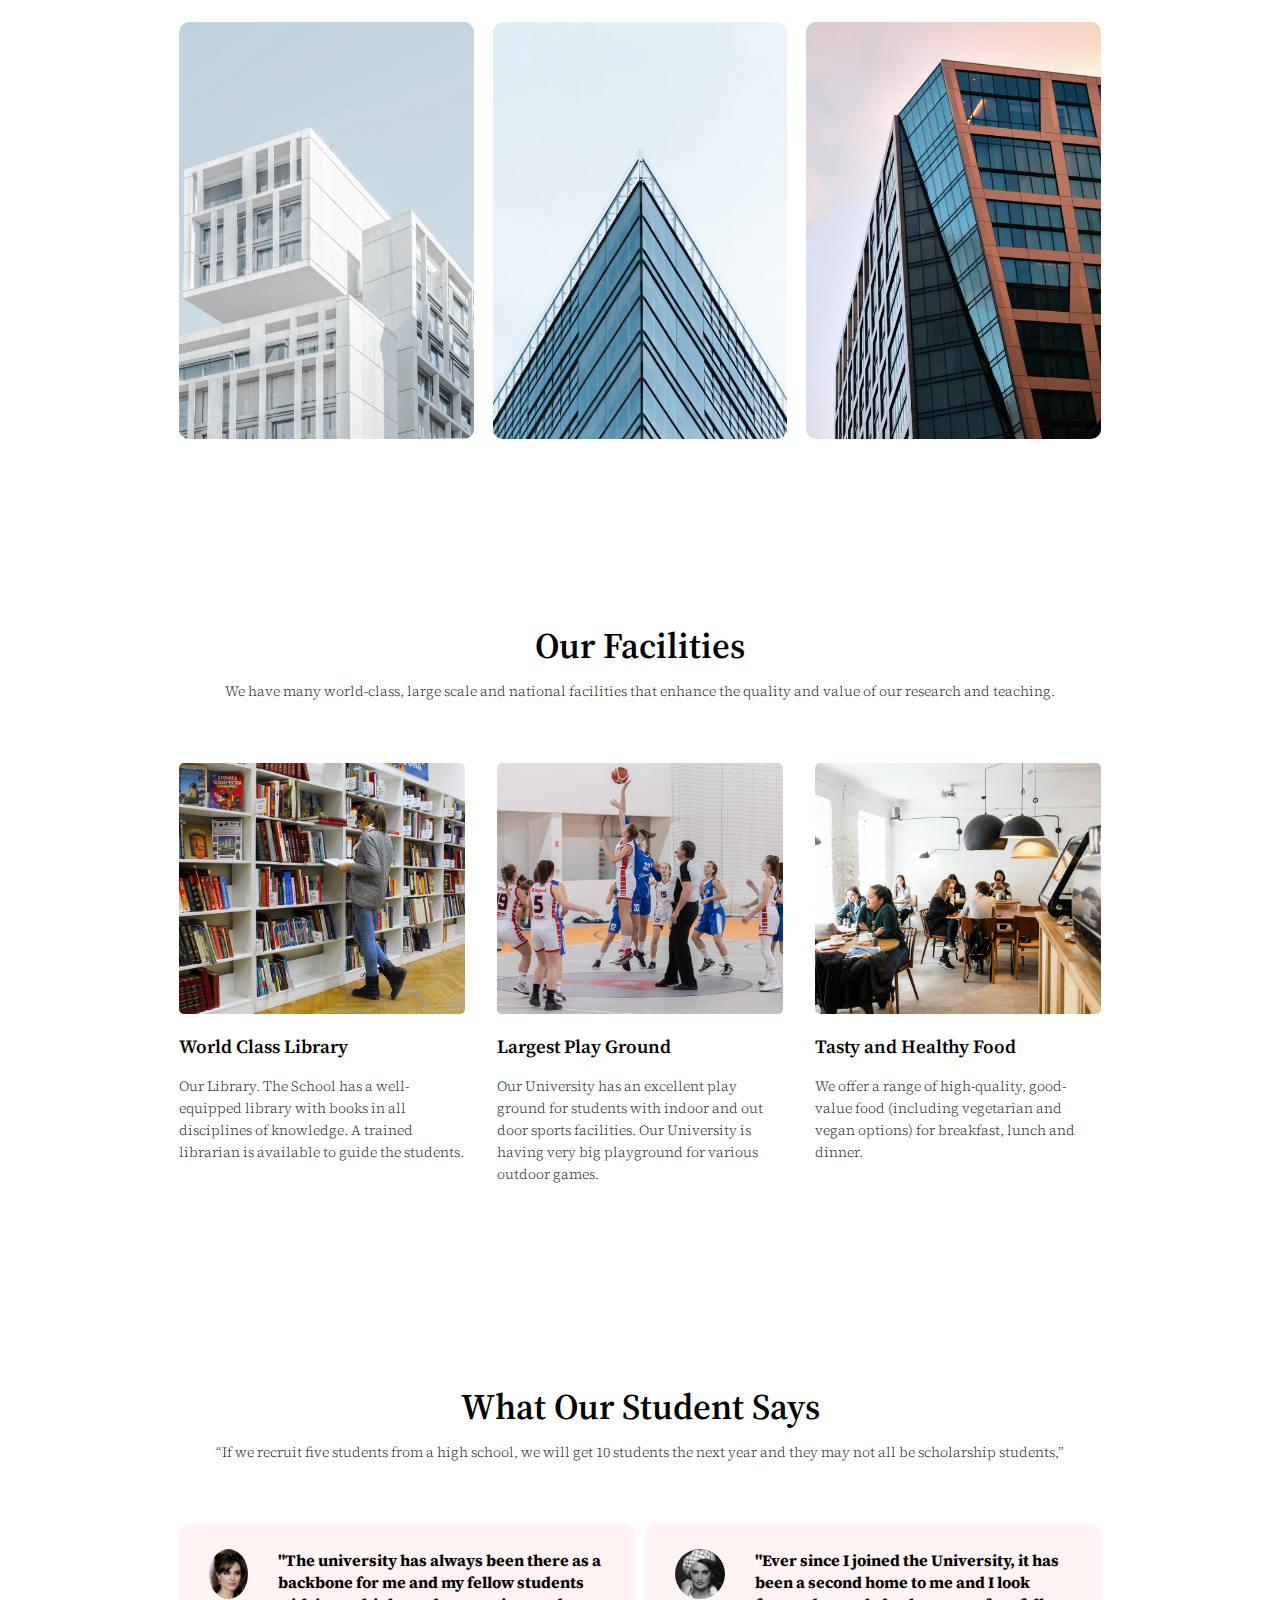
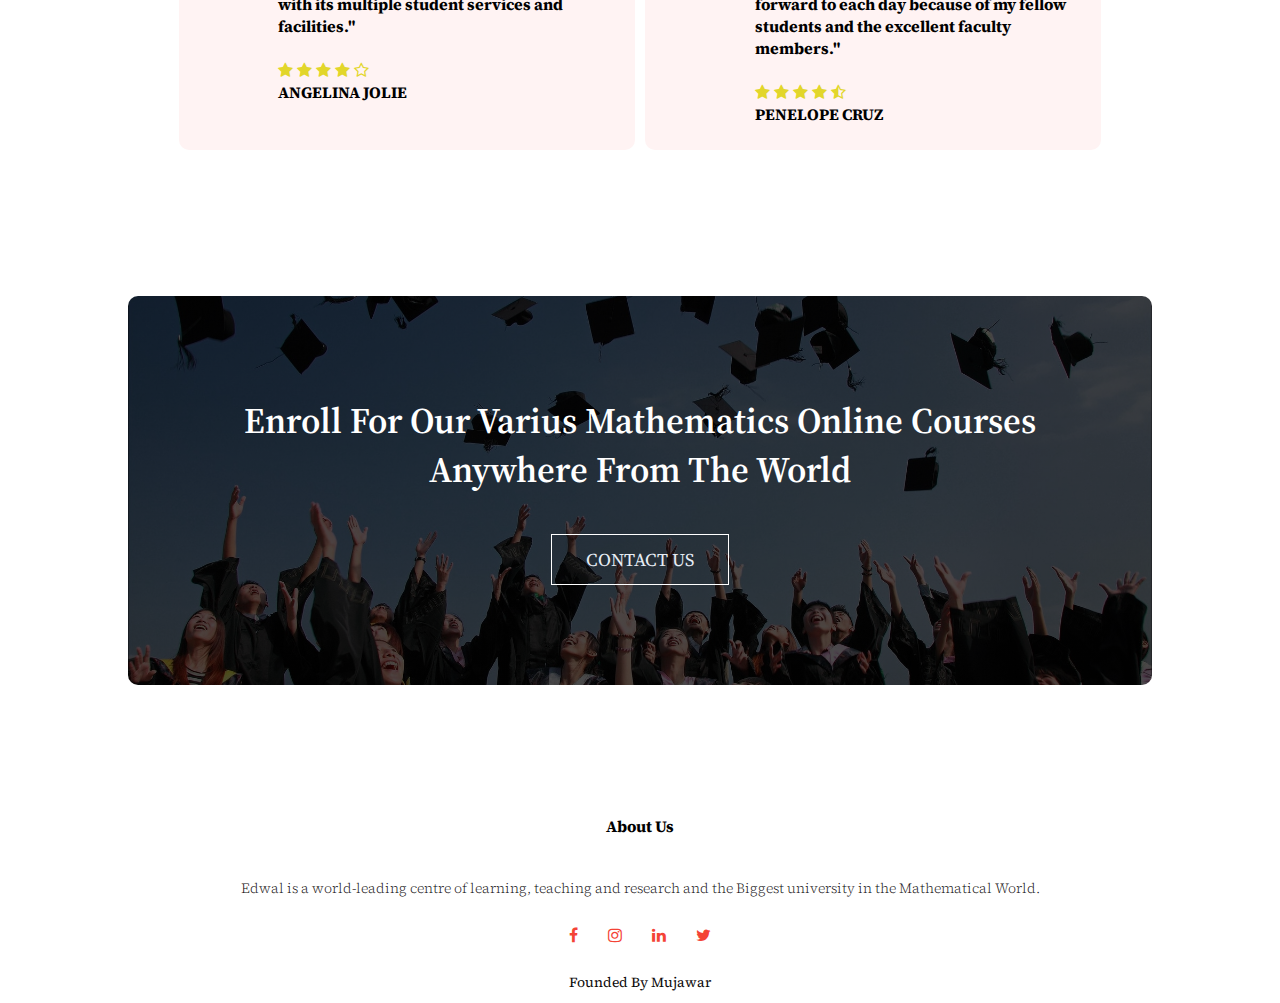
==== commit 7d38e487: "Fixed  mobile responsiveness 3" ====
--- a/index.html
+++ b/index.html
@@ -182,12 +182,13 @@
 
 
 <script>
-    var navLinks = document.getElementById("navLinks");
     function showMenu(){
-        navLinks.style.right = "0";
+        var navLinks = document.getElementById("navLinks");
+        navLinks.style.right = "0%";
     }
     function hideMenu(){
-        navLinks.style.right = "-200px";
+        var navLinks = document.getElementById("navLinks");
+        navLinks.style.right = "-50%";
     }
 </script>
 
--- a/style.css
+++ b/style.css
@@ -88,8 +88,7 @@
 
 
 
-
-@media(max-width:700px){
+@media(max-width:1440px){
     .text-box h1{
         font-size: 20px;
     } 
@@ -100,9 +99,9 @@
         position: fixed;
         background: #0d77bd;
         height: 100vh;
-        width: 200px;
+        width: 50%;
         top: 0;
-        right:-200px;
+        right:-50%;
         text-align: left;
         z-index: 2;
         transition: 1s;
@@ -117,6 +116,9 @@
         
     }
 }
+
+
+
 /*-------COURSE------*/
 .course{
     width: 80%;
@@ -159,7 +161,7 @@
 .course-col:hover{
     box-shadow: 0 0 20px 0px rgba(0,0,0,0.2);
 }
-@media(max-width: 700px){
+@media(max-width: 400px){
     .row{
         flex-direction: column;
     }
@@ -292,7 +294,7 @@
     padding: 0;
     margin-bottom: 40px;
 }
-@media(max-width=700px){
+@media(max-width=400px){
     .cta h1{
         font-size: 24px;
     }
@@ -395,7 +397,7 @@
     margin: 10px 0;
     
 }
-@media(max-width:700px){
+@media(max-width:400px){
     .sub-header h1{
         font-size: 24px;
     }
